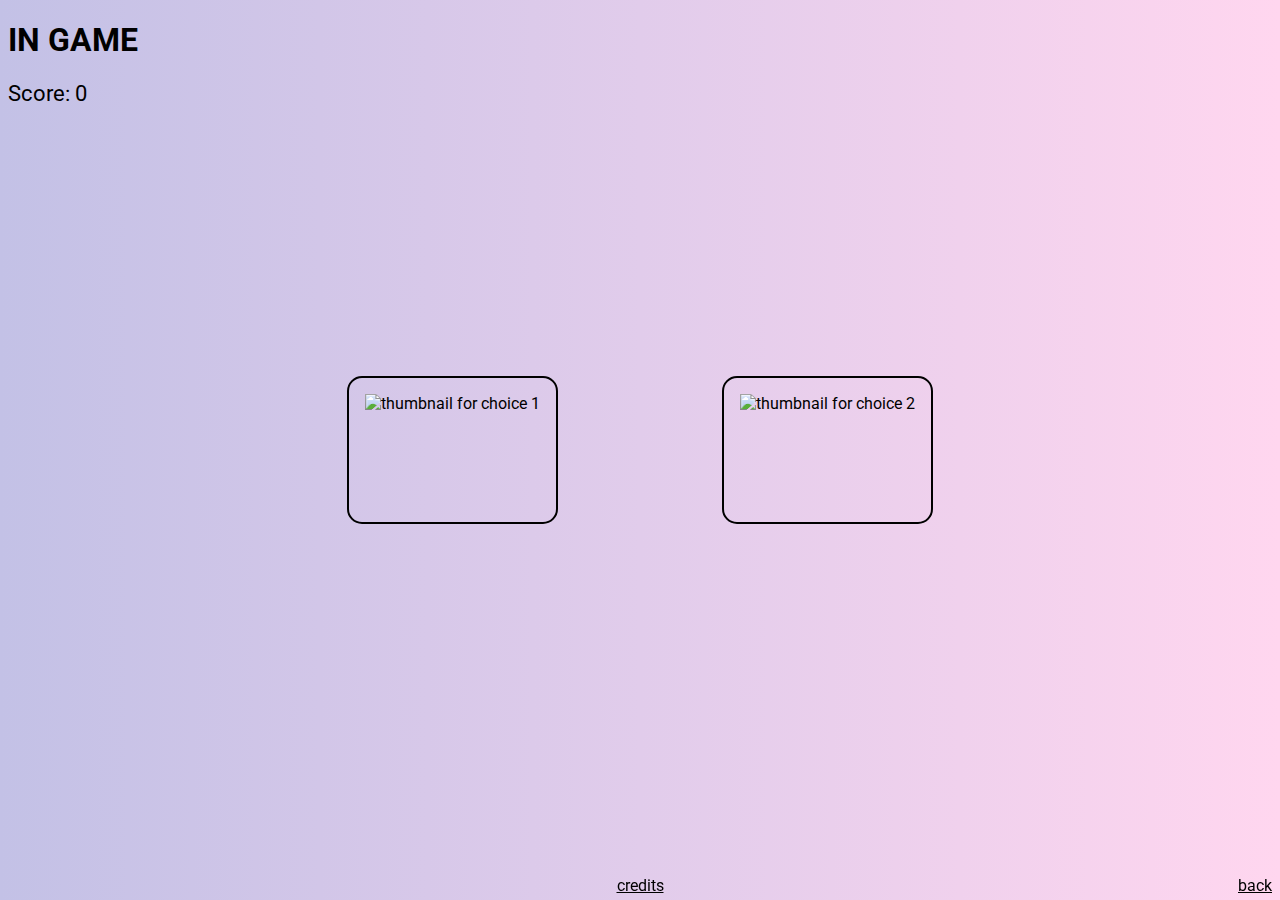
==== game.html @ 2a59691a "added number count animation" ====
<!DOCTYPE html>
<html lang="en">
<head>
    <meta charset="UTF-8">
    <meta name="viewport" content="width=device-width, initial-scale=1.0">

    <link rel="stylesheet" href="styles.css">
    <link rel="shortcut icon" href="#">

    <script type="text/javascript" src="app.js"></script>
    <script type="text/javascript" src="yep.js"></script>

    <title>HigherLowerGameKpopVer</title>
</head>

<body>
    <h1 id="demo"></h1>
    <p class="score-counter" id="score">Score: 0</p>

    <div id="check-wrapper">
        <div id="checkmark"></div>
    </div>

    <div id="choices-wrapper">
        <div class="choices" id="choice-1" onclick="choice_clicked(this, event, 1)">
            <img class="thumbnail" alt="thumbnail for choice 1">
            <p class="title"></p>
            <p class="viewCount">0</p>
        </div>
        <div class="choices" id="choice-2" onclick="choice_clicked(this, event, 2)">
            <img class="thumbnail" alt="thumbnail for choice 2">  
            <p class="title"></p>
            <p class="viewCount">0</p>
        </div>
    </div>

    

    <div id="game_over_screen">
        <h1>GAME OVER</h1>
        <div id="wrapper">
            <p class="score-counter" id="game_over_score">Score: 0</p>
            <p id="play_again_btn" onclick="main()">TRY AGAIN!</p>
        </div>
    </div>

    <footer>
        <a href="index.html" class="back-btn">back</a>
        <a href="#" class="credits-btn">credits</a>
    </footer>
</body>
</html>
---- styles.css ----
@import url("https://fonts.googleapis.com/css2?family=Roboto:wght@500&display=swap");
body {
  background-image: -webkit-gradient(linear, left top, right top, from(#C3C1E6), color-stop(#D2C6E8), color-stop(#E1CCEB), color-stop(#F0D1ED), to(#FFD6EF));
  background-image: linear-gradient(to right, #C3C1E6, #D2C6E8, #E1CCEB, #F0D1ED, #FFD6EF);
  font-family: "Roboto", sans-serif;
  font-weight: normal;
}

body #score {
  font-size: 22px;
}

#choices-wrapper {
  position: absolute;
  width: 100%;
  left: 50%;
  top: 50%;
  -webkit-transform: translate(-50%, -50%);
          transform: translate(-50%, -50%);
  text-align: center;
}

#choices-wrapper .choices {
  border: 2px solid #000;
  border-radius: 15px;
  display: inline-block;
  text-align: center;
  padding: 1rem;
  margin: 1rem 5rem;
}

#choices-wrapper .choices img {
  width: 500px;
  height: auto;
}

#choices-wrapper .choices .title {
  width: 100%;
  height: 42px;
  font-weight: bold;
}

#choices-wrapper .choices .viewCount {
  margin-bottom: 0;
  visibility: hidden;
}

#choices-wrapper .choices:hover {
  border-color: #a700a7;
  cursor: pointer;
  -webkit-transition: all 0.3s ease;
  transition: all 0.3s ease;
}

#game_over_screen {
  border-top: 3px solid #a700a7;
  border-bottom: 3px solid #a700a7;
  color: #D2C6E8;
  font-size: 2rem;
  background-image: -webkit-gradient(linear, left top, right top, from(rgba(0, 0, 0, 0.5)), color-stop(rgba(0, 0, 0, 0.9)), color-stop(rgba(0, 0, 0, 0.9)), to(rgba(0, 0, 0, 0.5)));
  background-image: linear-gradient(to right, rgba(0, 0, 0, 0.5), rgba(0, 0, 0, 0.9), rgba(0, 0, 0, 0.9), rgba(0, 0, 0, 0.5));
  position: absolute;
  height: 200px;
  width: 100%;
  left: 50%;
  top: 50%;
  -webkit-transform: translate(-50%, -50%);
          transform: translate(-50%, -50%);
  display: -webkit-box;
  display: -ms-flexbox;
  display: flex;
  visibility: hidden;
  -webkit-box-pack: center;
      -ms-flex-pack: center;
          justify-content: center;
  -webkit-box-align: center;
      -ms-flex-align: center;
          align-items: center;
  opacity: 0;
  -webkit-transition: 0.5s ease;
  transition: 0.5s ease;
}

#game_over_screen #wrapper {
  font-size: large;
  color: white;
  text-align: center;
  position: absolute;
  width: 370px;
  bottom: 0px;
  display: -webkit-inline-box;
  display: -ms-inline-flexbox;
  display: inline-flex;
  -ms-flex-pack: distribute;
      justify-content: space-around;
}

#game_over_screen #wrapper > * {
  border: 1px solid white;
  border-radius: 5px;
  padding: 4px 6px;
}

#game_over_screen #play_again_btn:hover {
  border-color: #a700a7;
  color: #a700a7;
  cursor: pointer;
  -webkit-transition: border-color 0.3s ease, color 0.3s ease;
  transition: border-color 0.3s ease, color 0.3s ease;
}

footer {
  position: fixed;
  display: -webkit-box;
  display: -ms-flexbox;
  display: flex;
  -webkit-box-pack: center;
      -ms-flex-pack: center;
          justify-content: center;
  -webkit-box-align: center;
      -ms-flex-align: center;
          align-items: center;
  height: 20px;
  bottom: 5px;
  left: 8px;
  right: 8px;
  margin-bottom: 0px;
}

footer .credits-btn {
  color: #000;
}

footer .back-btn {
  position: absolute;
  right: 0;
  bottom: 0;
  color: #000;
}

.startScreen {
  color: #000;
  font-size: 30px;
  text-align: center;
  position: absolute;
  left: 50%;
  top: 50%;
  -webkit-transform: translate(-50%, -50%);
          transform: translate(-50%, -50%);
  padding: 5rem;
  border: 2px solid #a700a7;
  border-radius: 25px;
}

.startScreen .play-button {
  color: #000;
  text-decoration: none;
  background-color: rgba(167, 0, 167, 0.1);
  padding: 5px 10px;
  border: 2px solid #000;
  border-radius: 8px;
}

.startScreen .play-button:hover {
  background-color: rgba(167, 0, 167, 0.3);
  -webkit-transition: all 0.3s ease;
  transition: all 0.3s ease;
}

#check-wrapper {
  position: absolute;
  width: 250px;
  height: 250px;
  display: inline-block;
  top: 50%;
  left: 50%;
  -webkit-transform: translate(-50%, -50%);
          transform: translate(-50%, -50%);
}

#checkmark {
  display: none;
  position: relative;
  content: '';
  width: 56px;
  height: 112px;
  top: 50%;
  left: 56px;
  border-top: 12px solid #77DD77;
  border-right: 12px solid #77DD77;
  -webkit-transform: scaleX(-1) rotate(135deg);
          transform: scaleX(-1) rotate(135deg);
  -webkit-transform-origin: left top;
          transform-origin: left top;
  -webkit-animation: check 1s ease;
          animation: check 1s ease;
}

@-webkit-keyframes check {
  0% {
    height: 0;
    width: 0;
    opacity: 1;
  }
  20% {
    width: 56px;
    height: 0px;
    opacity: 1;
  }
  40% {
    width: 56px;
    height: 112px;
    opacity: 1;
  }
  100% {
    width: 56px;
    height: 112px;
    opacity: 1;
  }
}

@keyframes check {
  0% {
    height: 0;
    width: 0;
    opacity: 1;
  }
  20% {
    width: 56px;
    height: 0px;
    opacity: 1;
  }
  40% {
    width: 56px;
    height: 112px;
    opacity: 1;
  }
  100% {
    width: 56px;
    height: 112px;
    opacity: 1;
  }
}

@media screen and (max-width: 800px) {
  body {
    height: 100%;
    margin: 0;
    background-repeat: no-repeat;
    background-attachment: fixed;
    background-image: -webkit-gradient(linear, left top, left bottom, from(#C3C1E6), color-stop(#D2C6E8), color-stop(#E1CCEB), color-stop(#F0D1ED), to(#FFD6EF));
    background-image: linear-gradient(#C3C1E6, #D2C6E8, #E1CCEB, #F0D1ED, #FFD6EF);
  }
  #choices-wrapper .choices img {
    width: 400px;
    height: auto;
  }
  .startScreen {
    width: 100%;
    border: none;
    font-size: 3.5vw;
  }
}
/*# sourceMappingURL=styles.css.map */
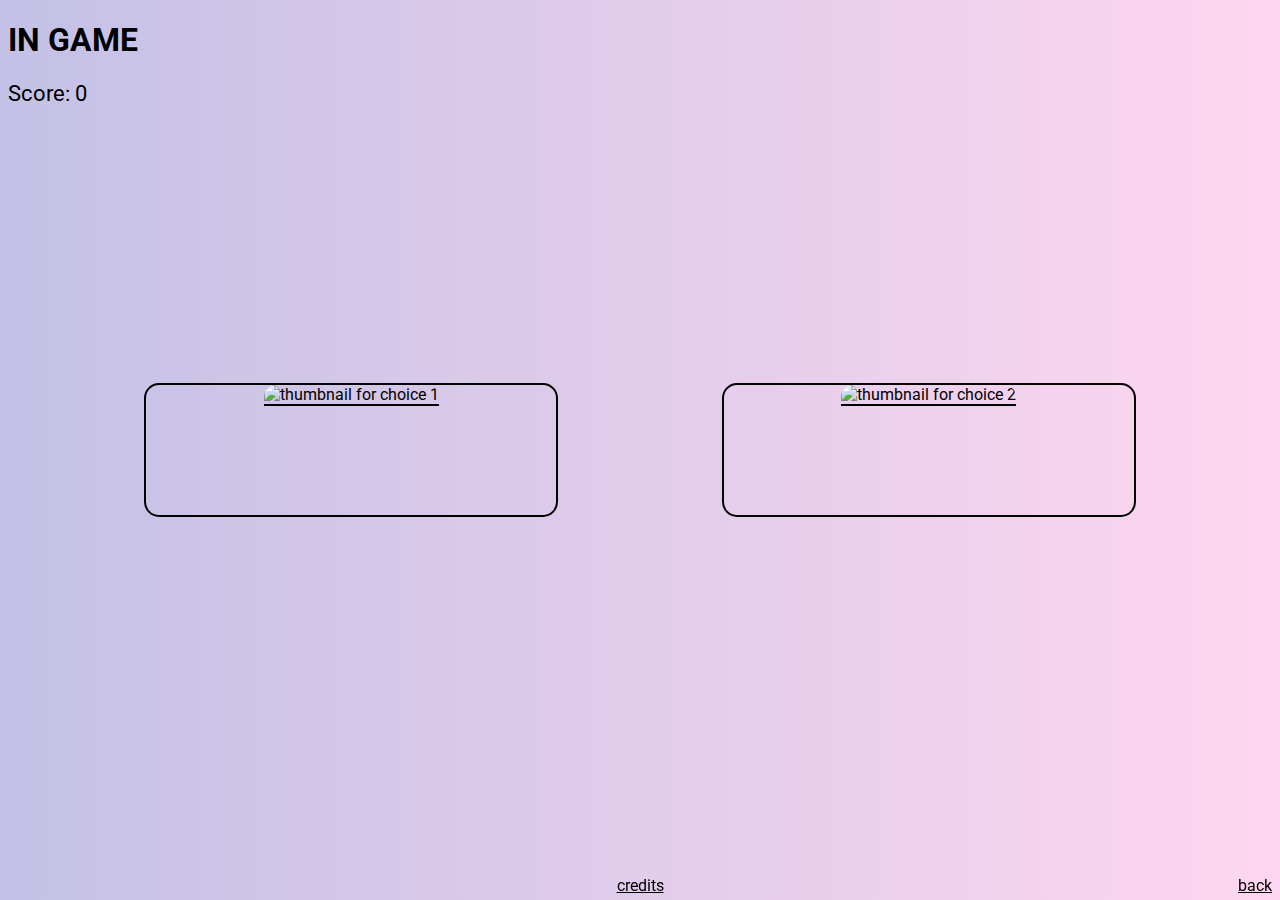
==== commit 37cfec7f: "design changes for mobile devices" ====
--- a/game.html
+++ b/game.html
@@ -17,21 +17,30 @@
     <h1 id="demo"></h1>
     <p class="score-counter" id="score">Score: 0</p>
 
-    <div id="check-wrapper">
-        <div id="checkmark"></div>
-    </div>
+    
 
     <div id="choices-wrapper">
         <div class="choices" id="choice-1" onclick="choice_clicked(this, event, 1)">
             <img class="thumbnail" alt="thumbnail for choice 1">
             <p class="title"></p>
-            <p class="viewCount">0</p>
+            <p class="viewCount">views: </p>
         </div>
         <div class="choices" id="choice-2" onclick="choice_clicked(this, event, 2)">
             <img class="thumbnail" alt="thumbnail for choice 2">  
             <p class="title"></p>
-            <p class="viewCount">0</p>
+            <p class="viewCount">views: </p>
         </div>
+    </div>
+
+    <div id="check-circle"></div>
+
+    <div id="check-wrapper">
+        <div id="checkmark"></div>
+    </div>
+
+    <div id="cross-wrapper">
+        <div class="cross" id="cross1"></div>
+        <div class="cross" id="cross2"></div>
     </div>
 
     
@@ -44,9 +53,27 @@
         </div>
     </div>
 
+    <div id="credits-div">
+        <h3>credits</h3>
+        <p>
+            Developed by <span style="font-weight: bold;">gabsinator</span>
+            <a href="https://twitter.com/gabsinatorrr" target="_blank">
+                <img src="./res/twitter_icon.png" alt="twitter_icon">
+
+            </a>
+        </p>
+        
+        <p id="creds">
+            I do not own any content displayed on this page.<br>
+            MVs, thumbnails, titles, etc. belong to the respective company.
+
+        </p>
+    </div>
+
+
     <footer>
         <a href="index.html" class="back-btn">back</a>
-        <a href="#" class="credits-btn">credits</a>
+        <a href="#" class="credits-btn" onclick="show_creds()">credits</a>
     </footer>
 </body>
 </html>--- a/styles.css
+++ b/styles.css
@@ -4,6 +4,7 @@
   background-image: linear-gradient(to right, #C3C1E6, #D2C6E8, #E1CCEB, #F0D1ED, #FFD6EF);
   font-family: "Roboto", sans-serif;
   font-weight: normal;
+  overflow: hidden;
 }
 
 body #score {
@@ -21,17 +22,21 @@
 }
 
 #choices-wrapper .choices {
+  width: 32%;
   border: 2px solid #000;
   border-radius: 15px;
   display: inline-block;
   text-align: center;
-  padding: 1rem;
+  padding: 0 0 1rem 0;
   margin: 1rem 5rem;
 }
 
 #choices-wrapper .choices img {
-  width: 500px;
+  width: 100%;
   height: auto;
+  border-top-left-radius: 12px;
+  border-top-right-radius: 12px;
+  border-bottom: 2px solid #000;
 }
 
 #choices-wrapper .choices .title {
@@ -47,7 +52,14 @@
 
 #choices-wrapper .choices:hover {
   border-color: #a700a7;
+  background-color: rgba(0, 0, 0, 0.1);
   cursor: pointer;
+  -webkit-transition: all 0.3s ease;
+  transition: all 0.3s ease;
+}
+
+#choices-wrapper .choices:hover img {
+  border-bottom-color: #a700a7;
   -webkit-transition: all 0.3s ease;
   transition: all 0.3s ease;
 }
@@ -77,8 +89,6 @@
       -ms-flex-align: center;
           align-items: center;
   opacity: 0;
-  -webkit-transition: 0.5s ease;
-  transition: 0.5s ease;
 }
 
 #game_over_screen #wrapper {
@@ -172,10 +182,15 @@
   width: 250px;
   height: 250px;
   display: inline-block;
+  z-index: -1;
   top: 50%;
   left: 50%;
   -webkit-transform: translate(-50%, -50%);
           transform: translate(-50%, -50%);
+}
+
+#check-circle {
+  display: none;
 }
 
 #checkmark {
@@ -200,22 +215,18 @@
   0% {
     height: 0;
     width: 0;
-    opacity: 1;
   }
   20% {
     width: 56px;
     height: 0px;
-    opacity: 1;
   }
   40% {
     width: 56px;
     height: 112px;
-    opacity: 1;
   }
   100% {
     width: 56px;
     height: 112px;
-    opacity: 1;
   }
 }
 
@@ -223,26 +234,140 @@
   0% {
     height: 0;
     width: 0;
-    opacity: 1;
   }
   20% {
     width: 56px;
     height: 0px;
-    opacity: 1;
   }
   40% {
     width: 56px;
     height: 112px;
-    opacity: 1;
   }
   100% {
     width: 56px;
     height: 112px;
-    opacity: 1;
-  }
-}
-
-@media screen and (max-width: 800px) {
+  }
+}
+
+#cross-wrapper {
+  position: absolute;
+  width: 120px;
+  height: 120px;
+  display: inline-block;
+  top: 50%;
+  left: 50%;
+  -webkit-transform: translate(-50%, -50%) rotate(-135deg);
+          transform: translate(-50%, -50%) rotate(-135deg);
+}
+
+.cross {
+  position: absolute;
+  content: '';
+  display: none;
+}
+
+#cross1 {
+  width: 54px;
+  height: 120px;
+  border-right: 12px solid #ff6961;
+  -webkit-animation: cross1 0.5s ease;
+          animation: cross1 0.5s ease;
+}
+
+#cross2 {
+  width: 120px;
+  height: 54px;
+  bottom: 0;
+  right: 0;
+  -webkit-animation: cross2 0.7s ease 0.1s forwards;
+          animation: cross2 0.7s ease 0.1s forwards;
+}
+
+#credits-div {
+  display: none;
+  position: absolute;
+  bottom: 0;
+  left: 50%;
+  -webkit-transform: translate(-50%, 100%);
+          transform: translate(-50%, 100%);
+  border: 2px solid #000;
+  border-top-left-radius: 15px;
+  border-top-right-radius: 15px;
+  border-bottom: none;
+  width: 500px;
+  text-align: center;
+  -webkit-animation: credits-box 1s forwards;
+          animation: credits-box 1s forwards;
+}
+
+#credits-div h3 {
+  margin-bottom: 0;
+}
+
+#credits-div p {
+  margin-top: 0;
+}
+
+#credits-div img {
+  -webkit-transform: translate(3px, 35%);
+          transform: translate(3px, 35%);
+}
+
+@-webkit-keyframes credits-box {
+  100% {
+    -webkit-transform: translate(-50%, 0);
+            transform: translate(-50%, 0);
+  }
+}
+
+@keyframes credits-box {
+  100% {
+    -webkit-transform: translate(-50%, 0);
+            transform: translate(-50%, 0);
+  }
+}
+
+@-webkit-keyframes cross1 {
+  0% {
+    height: 0;
+  }
+  100% {
+    height: 120px;
+  }
+}
+
+@keyframes cross1 {
+  0% {
+    height: 0;
+  }
+  100% {
+    height: 120px;
+  }
+}
+
+@-webkit-keyframes cross2 {
+  0% {
+    border-top: 12px solid #ff6961;
+    width: 0;
+  }
+  100% {
+    border-top: 12px solid #ff6961;
+    width: 120px;
+  }
+}
+
+@keyframes cross2 {
+  0% {
+    border-top: 12px solid #ff6961;
+    width: 0;
+  }
+  100% {
+    border-top: 12px solid #ff6961;
+    width: 120px;
+  }
+}
+
+@media screen and (max-width: 770px) {
   body {
     height: 100%;
     margin: 0;
@@ -251,14 +376,173 @@
     background-image: -webkit-gradient(linear, left top, left bottom, from(#C3C1E6), color-stop(#D2C6E8), color-stop(#E1CCEB), color-stop(#F0D1ED), to(#FFD6EF));
     background-image: linear-gradient(#C3C1E6, #D2C6E8, #E1CCEB, #F0D1ED, #FFD6EF);
   }
+  body #demo {
+    display: none;
+  }
+  body #score {
+    text-align: center;
+    padding: 3px;
+    margin-top: 0;
+    background-color: rgba(167, 0, 167, 0.2);
+  }
+  #choices-wrapper .choices {
+    padding: 0;
+    width: 90%;
+    margin: 0 auto;
+  }
   #choices-wrapper .choices img {
-    width: 400px;
+    width: 100%;
     height: auto;
+    border-top-left-radius: 12px;
+    border-top-right-radius: 12px;
+  }
+  #choices-wrapper #choice-1 {
+    border-bottom-left-radius: 0;
+    border-bottom-right-radius: 0;
+  }
+  #choices-wrapper #choice-1:hover {
+    border-bottom: 2px solid #000;
+  }
+  #choices-wrapper #choice-2 {
+    border-top: 0;
+    border-top-left-radius: 0;
+    border-top-right-radius: 0;
+  }
+  #choices-wrapper #choice-2 img {
+    border-radius: 0;
   }
   .startScreen {
     width: 100%;
-    border: none;
     font-size: 3.5vw;
   }
+  #game_over_screen {
+    height: 140px;
+    font-size: 1.5rem;
+    background-image: none;
+    background-color: rgba(0, 0, 0, 0.9);
+  }
+  #game_over_screen #wrapper {
+    font-size: small;
+    width: 170px;
+  }
+  #check-circle {
+    display: inline;
+    position: absolute;
+    width: 82px;
+    height: 82px;
+    top: 50%;
+    left: 50%;
+    -webkit-transform: translate(-50%, -50%);
+            transform: translate(-50%, -50%);
+    background-color: #000;
+    border: 2px solid #000;
+    border-radius: 50%;
+  }
+  #check-wrapper {
+    z-index: auto;
+    width: 125px;
+    height: 125px;
+  }
+  #check-wrapper #checkmark {
+    width: 24px;
+    height: 50px;
+    top: 50%;
+    left: 28px;
+    border-top: 8px solid #77DD77;
+    border-right: 8px solid #77DD77;
+    -webkit-animation: check 1s ease;
+            animation: check 1s ease;
+  }
+  @-webkit-keyframes check {
+    0% {
+      height: 0;
+      width: 0;
+    }
+    20% {
+      width: 24px;
+      height: 0px;
+    }
+    40% {
+      width: 24px;
+      height: 50px;
+    }
+    100% {
+      width: 24px;
+      height: 50px;
+    }
+  }
+  @keyframes check {
+    0% {
+      height: 0;
+      width: 0;
+    }
+    20% {
+      width: 24px;
+      height: 0px;
+    }
+    40% {
+      width: 24px;
+      height: 50px;
+    }
+    100% {
+      width: 24px;
+      height: 50px;
+    }
+  }
+  #cross-wrapper {
+    width: 60px;
+    height: 60px;
+  }
+  #cross-wrapper #cross1 {
+    width: 26px;
+    height: 60px;
+    border-right: 8px solid #ff6961;
+    -webkit-animation: cross1 0.5s ease;
+            animation: cross1 0.5s ease;
+  }
+  #cross-wrapper #cross2 {
+    width: 60px;
+    height: 26px;
+    bottom: 0;
+    right: 0;
+    -webkit-animation: cross2 0.7s ease 0.1s forwards;
+            animation: cross2 0.7s ease 0.1s forwards;
+  }
+  @-webkit-keyframes cross1 {
+    0% {
+      height: 0;
+    }
+    100% {
+      height: 60px;
+    }
+  }
+  @keyframes cross1 {
+    0% {
+      height: 0;
+    }
+    100% {
+      height: 60px;
+    }
+  }
+  @-webkit-keyframes cross2 {
+    0% {
+      border-top: 8px solid #ff6961;
+      width: 0;
+    }
+    100% {
+      border-top: 8px solid #ff6961;
+      width: 60px;
+    }
+  }
+  @keyframes cross2 {
+    0% {
+      border-top: 8px solid #ff6961;
+      width: 0;
+    }
+    100% {
+      border-top: 8px solid #ff6961;
+      width: 60px;
+    }
+  }
 }
 /*# sourceMappingURL=styles.css.map */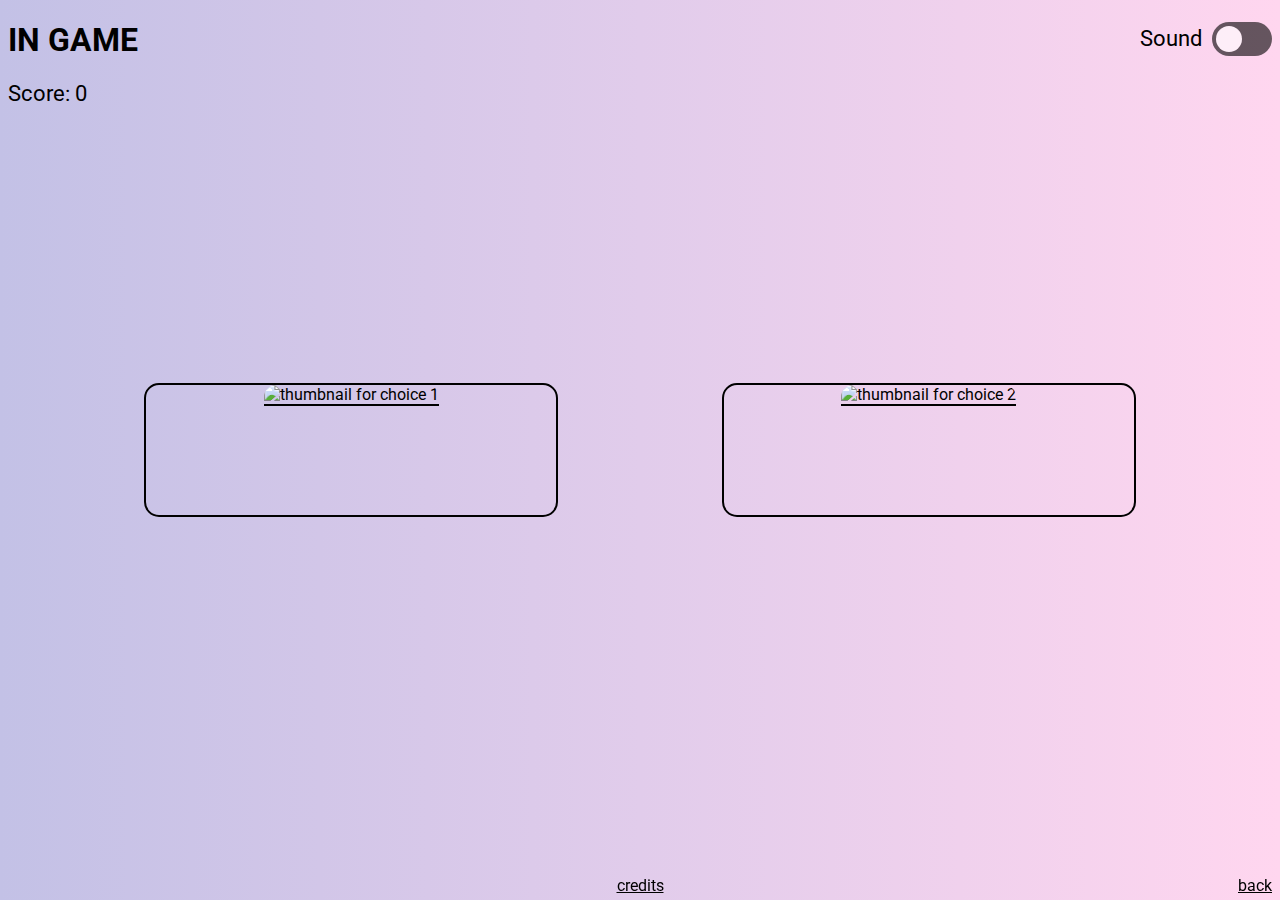
==== commit f827937b: "added sound on/off toggle switch" ====
--- a/game.html
+++ b/game.html
@@ -17,22 +17,35 @@
     <h1 id="demo"></h1>
     <p class="score-counter" id="score">Score: 0</p>
 
+    <label class="switch">
+        <p>Sound</p>
+        <input type="checkbox">
+        <span class="slider round"></span>
+    </label>
+
     
 
     <div id="choices-wrapper">
         <div class="choices" id="choice-1" onclick="choice_clicked(this, event, 1)">
-            <img class="thumbnail" alt="thumbnail for choice 1">
+            <div class="thumbnail-wrapper">
+
+                <img class="thumbnail" alt="thumbnail for choice 1">
+            </div>
             <p class="title"></p>
             <p class="viewCount">views: </p>
         </div>
         <div class="choices" id="choice-2" onclick="choice_clicked(this, event, 2)">
-            <img class="thumbnail" alt="thumbnail for choice 2">  
+            <div class="thumbnail-wrapper">
+
+                <img class="thumbnail" alt="thumbnail for choice 2">  
+            </div>
             <p class="title"></p>
             <p class="viewCount">views: </p>
         </div>
+        <div id="check-circle"></div>
     </div>
+    
 
-    <div id="check-circle"></div>
 
     <div id="check-wrapper">
         <div id="checkmark"></div>
--- a/styles.css
+++ b/styles.css
@@ -11,6 +11,73 @@
   font-size: 22px;
 }
 
+/* The switch - the box around the slider */
+.switch {
+  position: absolute;
+  right: 8px;
+  top: 1.4rem;
+  display: inline-block;
+  width: 60px;
+  height: 34px;
+}
+
+/* Hide default HTML checkbox */
+.switch input {
+  opacity: 0;
+  width: 0;
+  height: 0;
+}
+
+.switch p {
+  margin-top: 4px;
+  font-size: 22px;
+  -webkit-transform: translateX(-120%);
+          transform: translateX(-120%);
+}
+
+/* The slider */
+.slider {
+  position: absolute;
+  cursor: pointer;
+  top: 0;
+  left: 0;
+  right: 0;
+  bottom: 0;
+  border-radius: 34px;
+  background-color: #000;
+  opacity: 0.6;
+  -webkit-transition: .4s;
+  transition: .4s;
+}
+
+.slider:before {
+  position: absolute;
+  content: "";
+  height: 26px;
+  width: 26px;
+  left: 4px;
+  bottom: 4px;
+  border-radius: 50%;
+  background-color: white;
+  -webkit-transition: .4s;
+  transition: .4s;
+}
+
+input:checked + .slider {
+  background-color: #a700a7;
+}
+
+input:focus + .slider {
+  -webkit-box-shadow: 0 0 1px #a700a7;
+          box-shadow: 0 0 1px #a700a7;
+}
+
+input:checked + .slider:before {
+  -webkit-transform: translateX(26px);
+  transform: translateX(26px);
+}
+
+/* Rounded sliders */
 #choices-wrapper {
   position: absolute;
   width: 100%;
@@ -33,7 +100,6 @@
 
 #choices-wrapper .choices img {
   width: 100%;
-  height: auto;
   border-top-left-radius: 12px;
   border-top-right-radius: 12px;
   border-bottom: 2px solid #000;
@@ -369,7 +435,6 @@
 
 @media screen and (max-width: 770px) {
   body {
-    height: 100%;
     margin: 0;
     background-repeat: no-repeat;
     background-attachment: fixed;
@@ -385,31 +450,73 @@
     margin-top: 0;
     background-color: rgba(167, 0, 167, 0.2);
   }
+  body .switch {
+    display: none;
+  }
+  #choices-wrapper {
+    width: 90%;
+    height: 90%;
+  }
   #choices-wrapper .choices {
+    width: 100%;
+    height: 50%;
+    display: -webkit-box;
+    -webkit-box-orient: vertical;
     padding: 0;
-    width: 90%;
     margin: 0 auto;
+  }
+  #choices-wrapper .choices .thumbnail-wrapper {
+    height: 80%;
   }
   #choices-wrapper .choices img {
     width: 100%;
+    height: 100%;
+    -o-object-fit: cover;
+       object-fit: cover;
+  }
+  #choices-wrapper .choices .title {
     height: auto;
-    border-top-left-radius: 12px;
-    border-top-right-radius: 12px;
   }
   #choices-wrapper #choice-1 {
+    padding-bottom: 2px;
+    -webkit-box-pack: end;
+    border-bottom: 0;
     border-bottom-left-radius: 0;
     border-bottom-right-radius: 0;
   }
-  #choices-wrapper #choice-1:hover {
-    border-bottom: 2px solid #000;
+  #choices-wrapper #choice-1 .thumbnail-wrapper {
+    -webkit-box-ordinal-group: 3;
+  }
+  #choices-wrapper #choice-1 .thumbnail-wrapper .thumbnail {
+    border-radius: 0;
+    border-bottom: 0;
+    border-top: 2px solid #000;
+  }
+  #choices-wrapper #choice-1 .title {
+    -webkit-box-ordinal-group: 2;
+  }
+  #choices-wrapper #choice-1 .viewCount {
+    -webkit-box-ordinal-group: 1;
+    margin-top: 1rem;
+  }
+  #choices-wrapper #choice-1:hover .thumbnail {
+    border-top-color: #a700a7;
+  }
+  #choices-wrapper #choice-1:hover ~ #choice-2 {
+    border-top-color: #a700a7;
+    -webkit-transition: all 0.3s ease;
+    transition: all 0.3s ease;
   }
   #choices-wrapper #choice-2 {
-    border-top: 0;
     border-top-left-radius: 0;
     border-top-right-radius: 0;
   }
   #choices-wrapper #choice-2 img {
     border-radius: 0;
+  }
+  #choices-wrapper #choice-2 .viewCount {
+    margin-top: 0;
+    margin-bottom: 1rem;
   }
   .startScreen {
     width: 100%;
@@ -446,8 +553,8 @@
   #check-wrapper #checkmark {
     width: 24px;
     height: 50px;
-    top: 50%;
-    left: 28px;
+    top: 51%;
+    left: 30px;
     border-top: 8px solid #77DD77;
     border-right: 8px solid #77DD77;
     -webkit-animation: check 1s ease;
